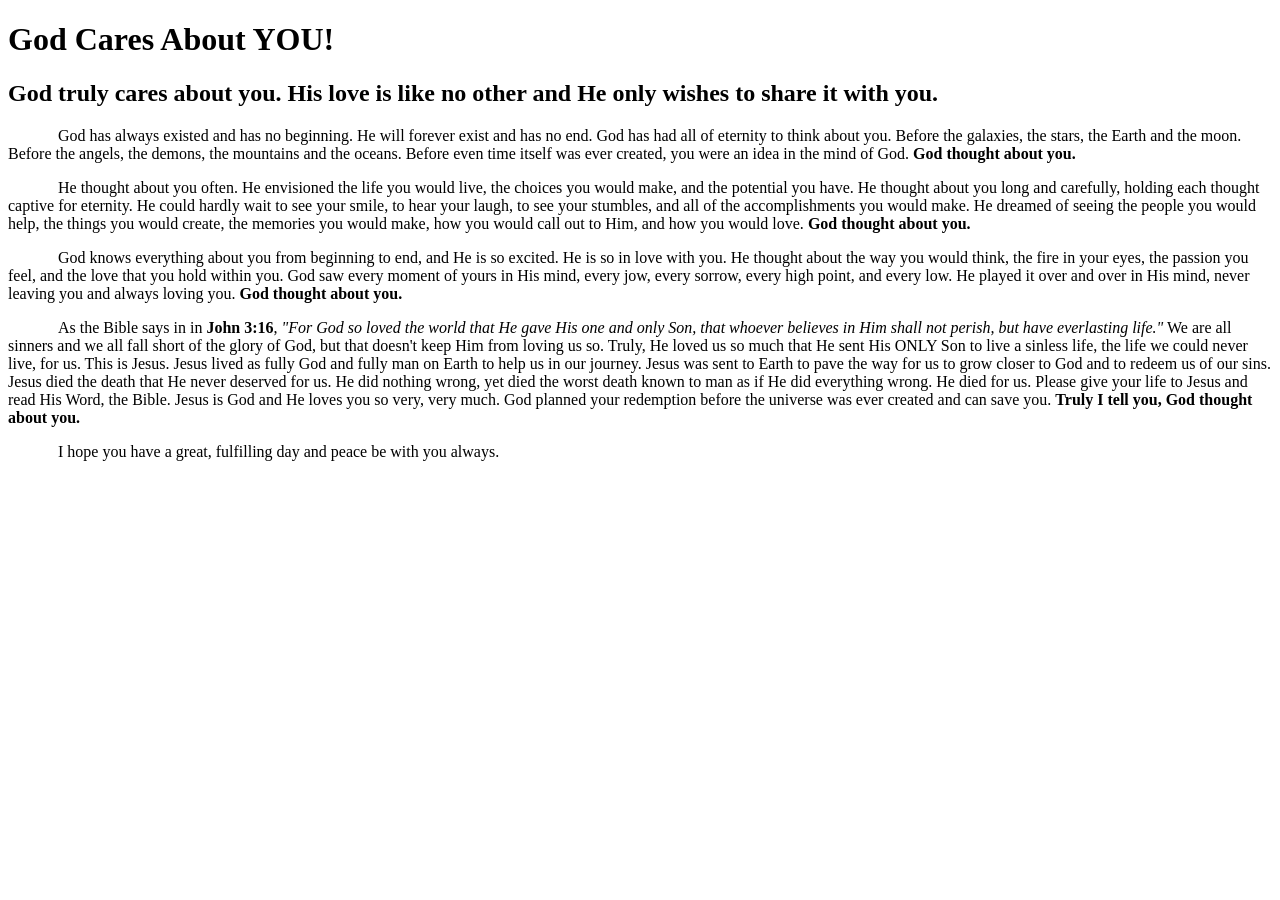
==== index.html @ 5eccd260 "Update index.html" ====
<!doctype html>
<html>
  <head>
    <title>God Cares About YOU!</title>
    <link rel="stylesheet" type="text/css" href="fancy.css">
  </head>
  <body>
    <h1>God Cares About YOU!</h1>
    <p>
      <h2>God truly cares about you. His love is like no other and He only wishes to share it with you.</h2>
    </p>
    <p style="text-indent: 50px;">
      God has always existed and has no beginning. He will forever exist and has no end. God
      has had all of eternity to think about you. Before the galaxies, the stars, the Earth and the moon. Before
      the angels, the demons, the mountains and the oceans. Before even time itself was ever created, you were
      an idea in the mind of God. <b>God thought about you.</b>
    </p>
    <p style="text-indent: 50px;">
      He thought about you often. He envisioned the life you would live, the choices you would make, 
      and the potential you have. He thought about you long and carefully, holding each thought captive for
      eternity. He could hardly wait to see your smile, to hear your laugh, to see your stumbles,
      and all of the accomplishments you would make. He dreamed of seeing the people you would
      help, the things you would create, the memories you would make, how you would call out to Him, 
      and how you would love. <b>God thought about you.</b>
    </p>
    <p style="text-indent: 50px;">
      God knows everything about you from beginning to end, and He is so excited. He is so in love with you.
      He thought about the way you would think, the fire in your eyes, the passion you feel,
      and the love that you hold within you. God saw every moment of yours in His mind, every jow, every sorrow,
      every high point, and every low. He played it over and over in His mind, never leaving you
      and always loving you. <b>God thought about you.</b>
    </p>
    <p style="text-indent: 50px;">
      As the Bible says in in <b>John 3:16</b>, <i>"For God so loved the world that He gave His one and only Son, 
      that whoever believes in Him shall not perish, but have everlasting life."</i> We are all sinners and we
      all fall short of the glory of God, but that doesn't keep Him from loving us so. Truly, He loved us so
      much that He sent His ONLY Son to live a sinless life, the life we could never live, for us. This is Jesus.
      Jesus lived as fully God and fully man on Earth to help us in our journey. Jesus was sent to Earth to pave
      the way for us to grow closer to God and to redeem us of our sins. Jesus died the death that He never
      deserved for us. He did nothing wrong, yet died the worst death known to man as if He did everything wrong. He
      died for us. Please give your life to Jesus and read His Word, the Bible. Jesus is God and He loves you
      so very, very much. God planned your redemption before the universe was ever created and can save you.
      <b>Truly I tell you, God thought about you.</b>
    </p>
    <p style="text-indent: 50px;">
      I hope you have a great, fulfilling day and peace be with you always.
    </p>
  </body>
</html>
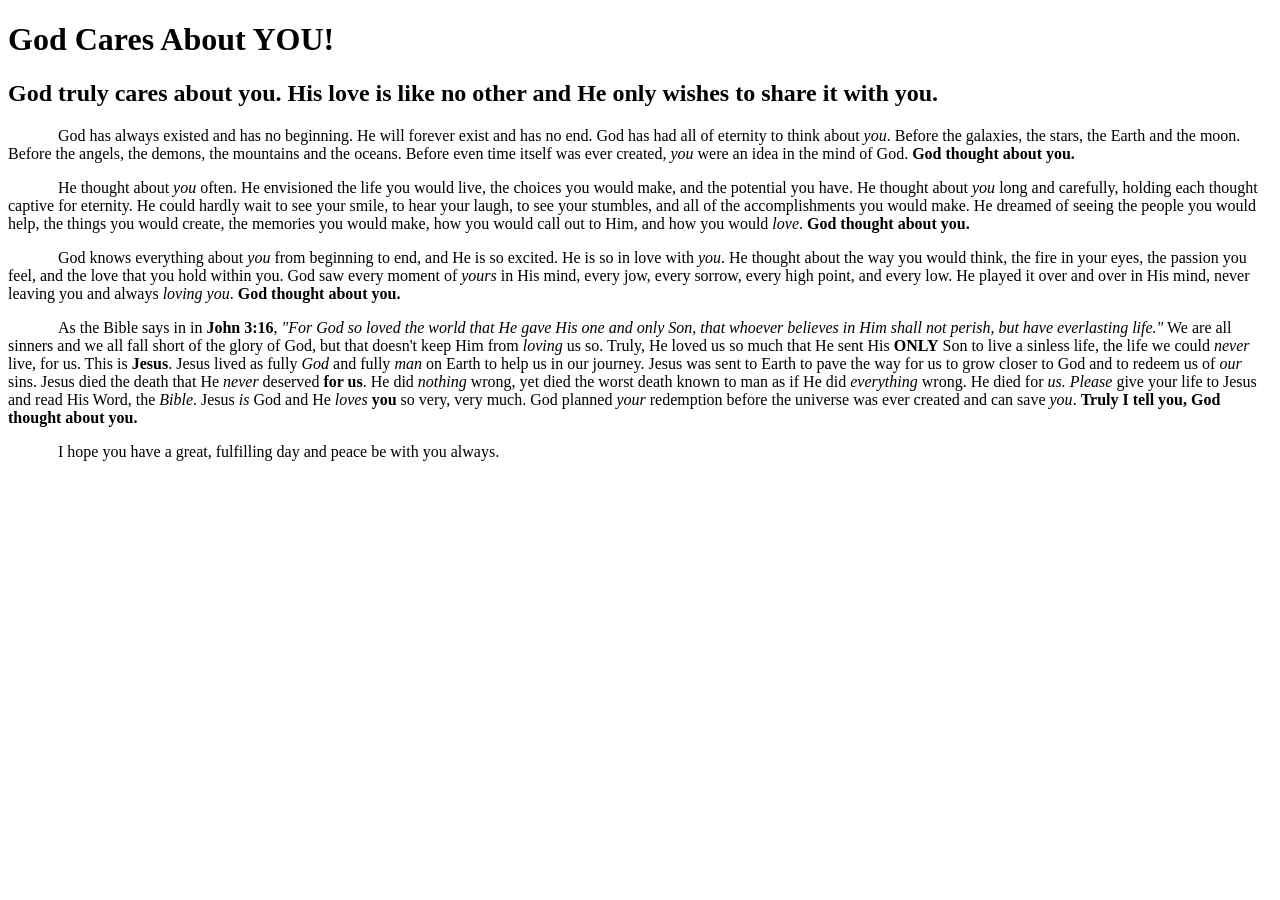
==== commit b26d13ff: "Update index.html" ====
--- a/index.html
+++ b/index.html
@@ -11,35 +11,35 @@
     </p>
     <p style="text-indent: 50px;">
       God has always existed and has no beginning. He will forever exist and has no end. God
-      has had all of eternity to think about you. Before the galaxies, the stars, the Earth and the moon. Before
-      the angels, the demons, the mountains and the oceans. Before even time itself was ever created, you were
+      has had all of eternity to think about <i>you</i>. Before the galaxies, the stars, the Earth and the moon. Before
+      the angels, the demons, the mountains and the oceans. Before even time itself was ever created, <i>you</i> were
       an idea in the mind of God. <b>God thought about you.</b>
     </p>
     <p style="text-indent: 50px;">
-      He thought about you often. He envisioned the life you would live, the choices you would make, 
-      and the potential you have. He thought about you long and carefully, holding each thought captive for
+      He thought about <i>you</i> often. He envisioned the life you would live, the choices you would make, 
+      and the potential you have. He thought about <i>you</i> long and carefully, holding each thought captive for
       eternity. He could hardly wait to see your smile, to hear your laugh, to see your stumbles,
       and all of the accomplishments you would make. He dreamed of seeing the people you would
       help, the things you would create, the memories you would make, how you would call out to Him, 
-      and how you would love. <b>God thought about you.</b>
+      and how you would <i>love</i>. <b>God thought about you.</b>
     </p>
     <p style="text-indent: 50px;">
-      God knows everything about you from beginning to end, and He is so excited. He is so in love with you.
+      God knows everything about <i>you</i> from beginning to end, and He is so excited. He is so in love with <i>you</i>.
       He thought about the way you would think, the fire in your eyes, the passion you feel,
-      and the love that you hold within you. God saw every moment of yours in His mind, every jow, every sorrow,
+      and the love that you hold within you. God saw every moment of <i>yours</i> in His mind, every jow, every sorrow,
       every high point, and every low. He played it over and over in His mind, never leaving you
-      and always loving you. <b>God thought about you.</b>
+      and always <i>loving you</i>. <b>God thought about you.</b>
     </p>
     <p style="text-indent: 50px;">
       As the Bible says in in <b>John 3:16</b>, <i>"For God so loved the world that He gave His one and only Son, 
       that whoever believes in Him shall not perish, but have everlasting life."</i> We are all sinners and we
-      all fall short of the glory of God, but that doesn't keep Him from loving us so. Truly, He loved us so
-      much that He sent His ONLY Son to live a sinless life, the life we could never live, for us. This is Jesus.
-      Jesus lived as fully God and fully man on Earth to help us in our journey. Jesus was sent to Earth to pave
-      the way for us to grow closer to God and to redeem us of our sins. Jesus died the death that He never
-      deserved for us. He did nothing wrong, yet died the worst death known to man as if He did everything wrong. He
-      died for us. Please give your life to Jesus and read His Word, the Bible. Jesus is God and He loves you
-      so very, very much. God planned your redemption before the universe was ever created and can save you.
+      all fall short of the glory of God, but that doesn't keep Him from <i>loving</i> us so. Truly, He loved us so
+      much that He sent His <b>ONLY</b> Son to live a sinless life, the life we could <i>never</i> live, for us. This is <b>Jesus</b>.
+      Jesus lived as fully <i>God</i> and fully <i>man</i> on Earth to help us in our journey. Jesus was sent to Earth to pave
+      the way for us to grow closer to God and to redeem us of <i>our</i> sins. Jesus died the death that He <i>never</i>
+      deserved <b>for us</b>. He did <i>nothing</i> wrong, yet died the worst death known to man as if He did <i>everything</i> wrong. He
+      died for <i>us. Please</i> give your life to Jesus and read His Word, the <i>Bible</i>. Jesus <i>is</i> God and He <i>loves</i> <b>you</b>
+      so very, very much. God planned <i>your</i> redemption before the universe was ever created and can save <i>you</i>.
       <b>Truly I tell you, God thought about you.</b>
     </p>
     <p style="text-indent: 50px;">
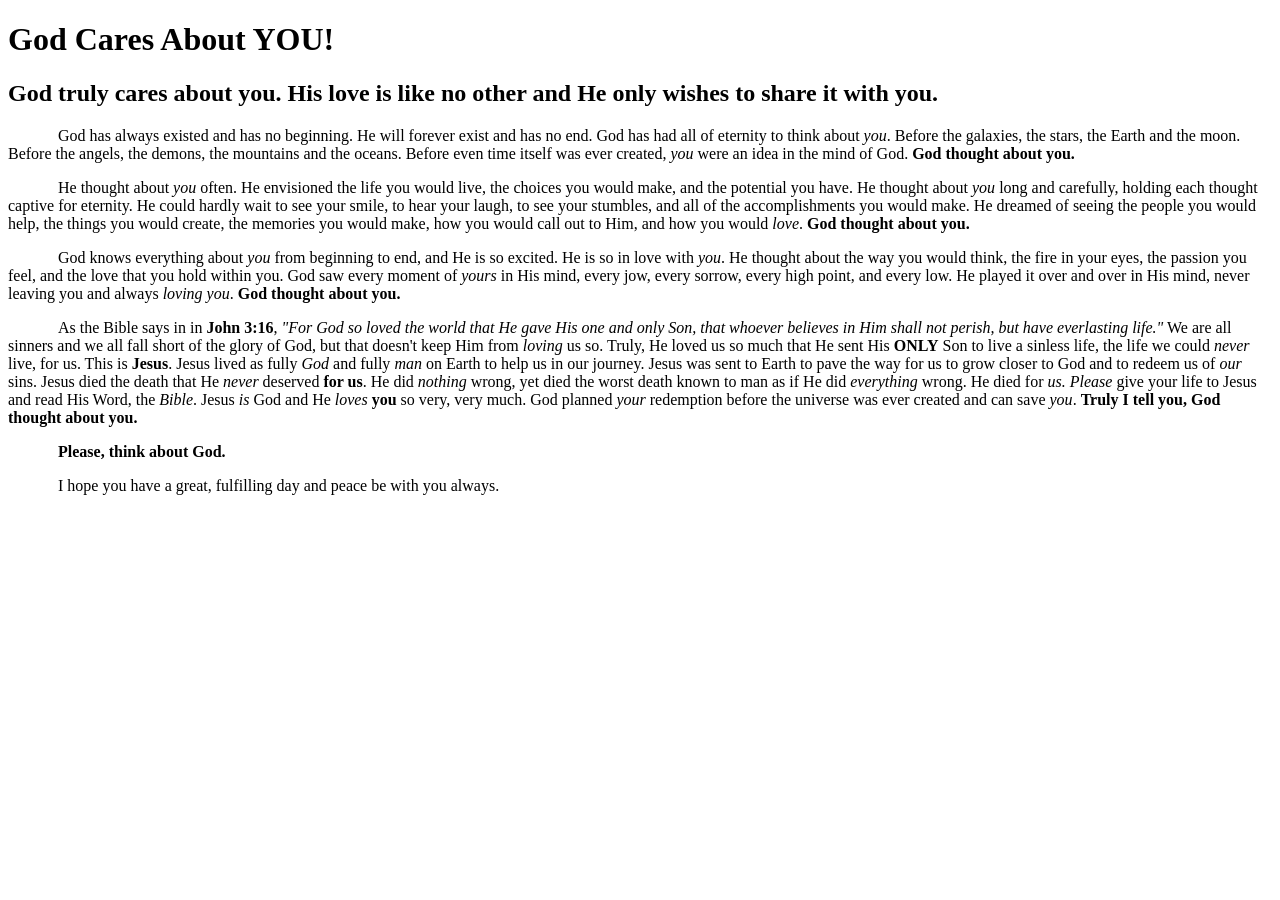
==== commit c0437cce: "Update index.html" ====
--- a/index.html
+++ b/index.html
@@ -43,6 +43,9 @@
       <b>Truly I tell you, God thought about you.</b>
     </p>
     <p style="text-indent: 50px;">
+      <b>Please, think about God.</b>
+    </p>
+    <p style="text-indent: 50px;">
       I hope you have a great, fulfilling day and peace be with you always.
     </p>
   </body>
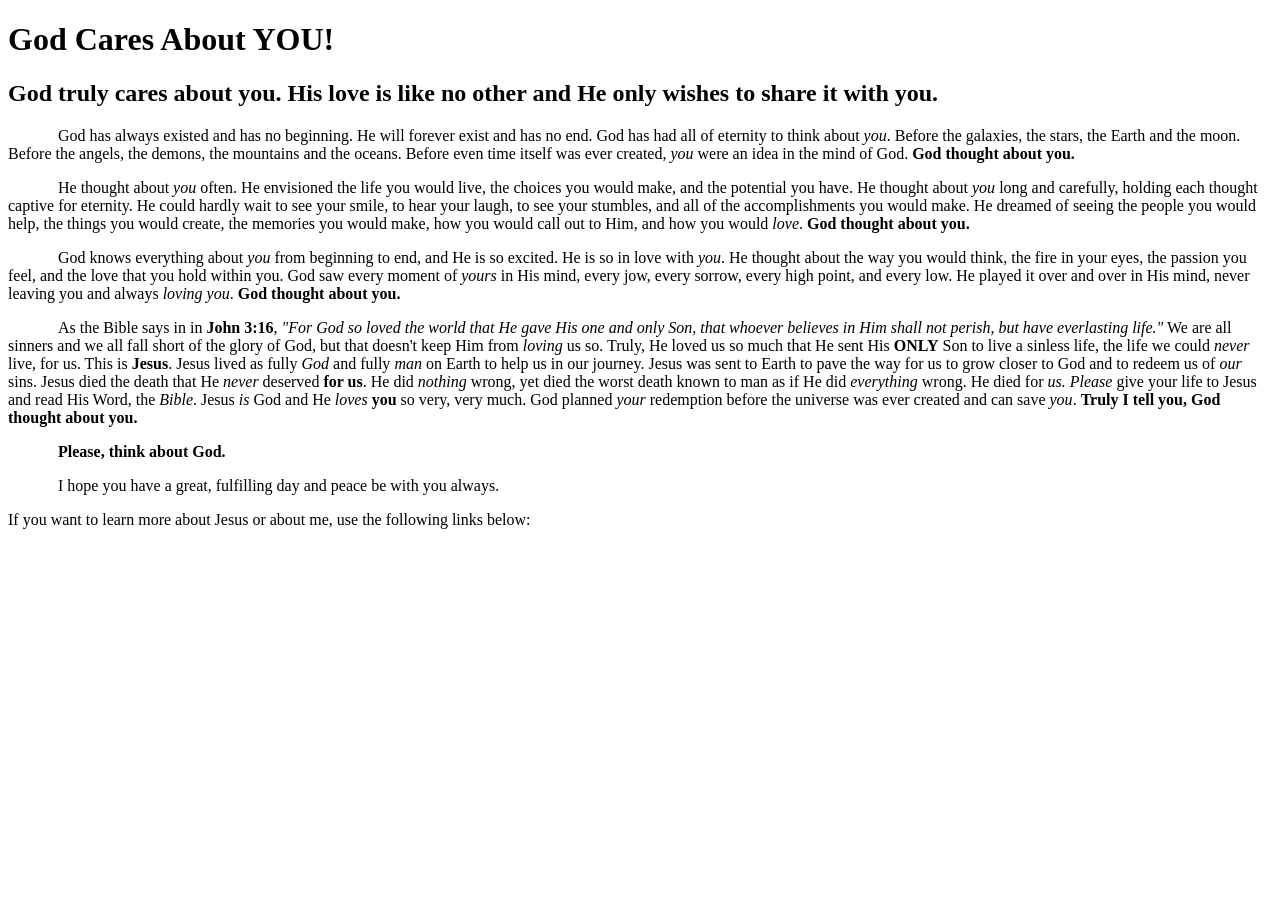
==== commit dac185d0: "Update index.html" ====
--- a/index.html
+++ b/index.html
@@ -48,5 +48,8 @@
     <p style="text-indent: 50px;">
       I hope you have a great, fulfilling day and peace be with you always.
     </p>
+    <p>
+      If you want to learn more about Jesus or about me, use the following links below:
+    </p>
   </body>
 </html>
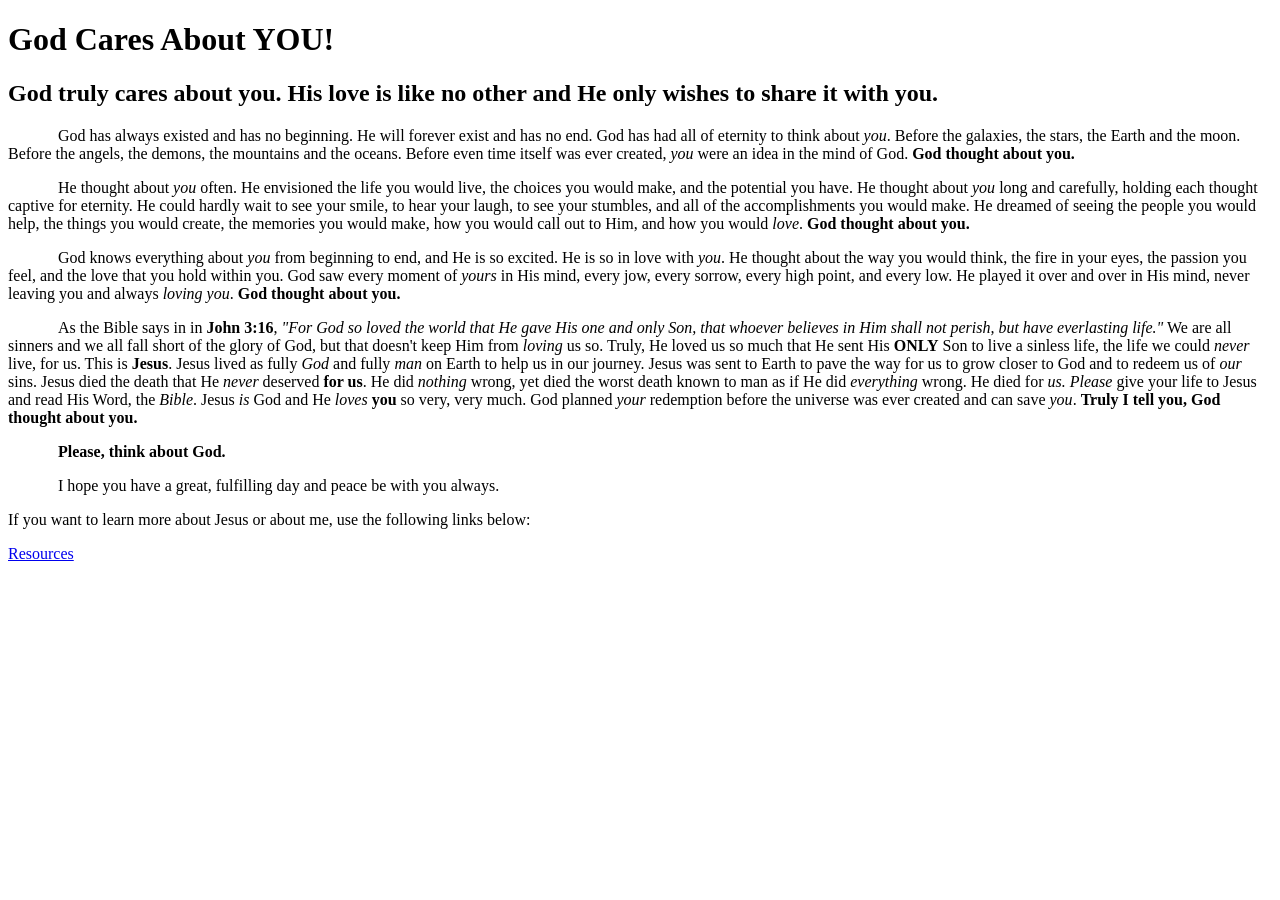
==== commit 7afa1799: "Update index.html" ====
--- a/index.html
+++ b/index.html
@@ -51,5 +51,6 @@
     <p>
       If you want to learn more about Jesus or about me, use the following links below:
     </p>
+    <a href="https://kadynw.github.io/bible-verses/about.html">Resources</a>
   </body>
 </html>
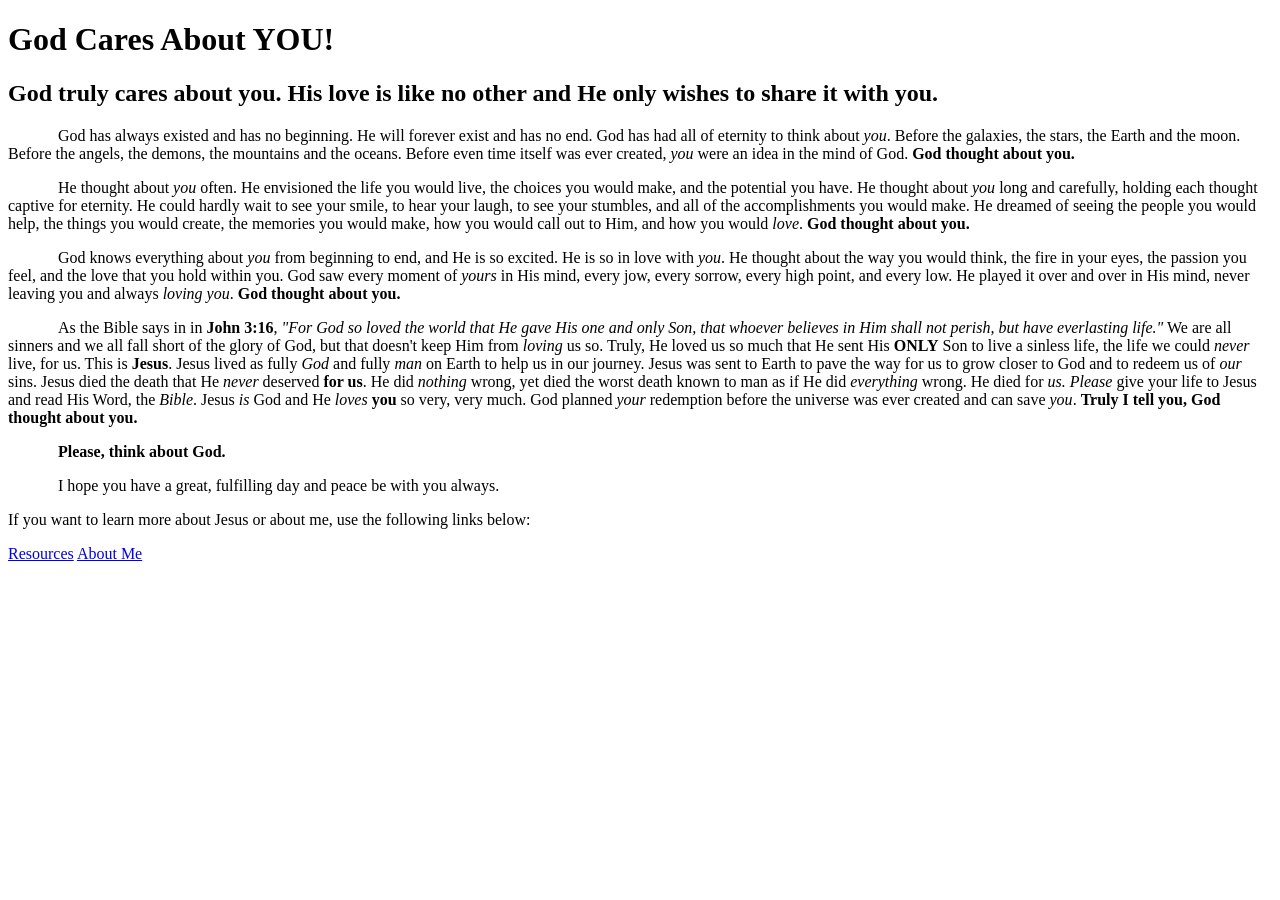
==== commit 28874b65: "Update index.html" ====
--- a/index.html
+++ b/index.html
@@ -52,5 +52,6 @@
       If you want to learn more about Jesus or about me, use the following links below:
     </p>
     <a href="https://kadynw.github.io/bible-verses/about.html">Resources</a>
+    <a href="https://kadynw.github.io/bible-verses/resume.html">About Me</a>
   </body>
 </html>
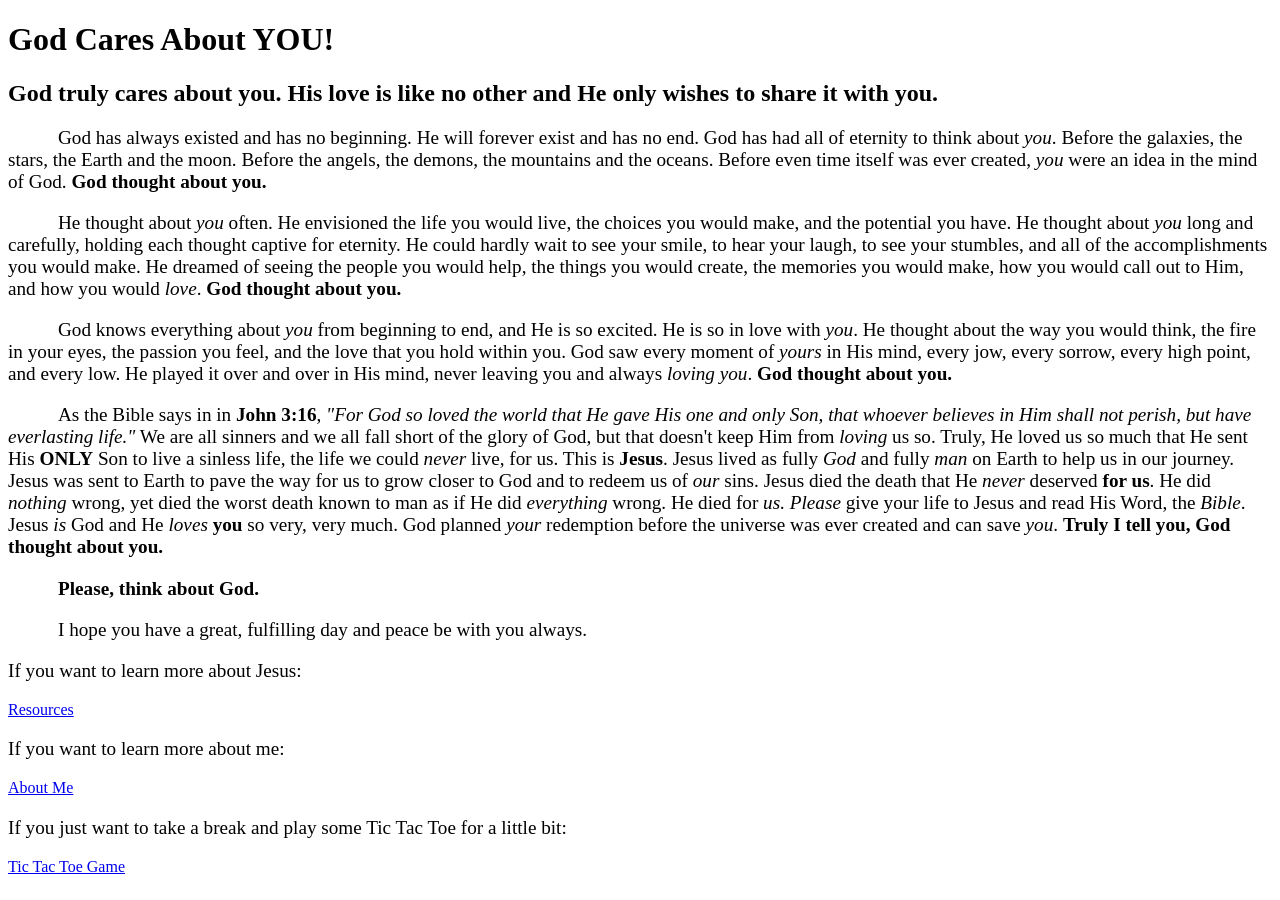
==== commit ad91d1dc: "Update index.html" ====
--- a/index.html
+++ b/index.html
@@ -48,10 +48,11 @@
     <p style="text-indent: 50px;">
       I hope you have a great, fulfilling day and peace be with you always.
     </p>
-    <p>
-      If you want to learn more about Jesus or about me, use the following links below:
-    </p>
+    <p>If you want to learn more about Jesus:</p>
     <a href="https://kadynw.github.io/bible-verses/about.html">Resources</a>
+    <p>If you want to learn more about me:</p>
     <a href="https://kadynw.github.io/bible-verses/resume.html">About Me</a>
+    <p>If you just want to take a break and play some Tic Tac Toe for a little bit:</p>
+    <a href="https://kadynw.github.io/bible-verses/tictactoe.html">Tic Tac Toe Game</a>
   </body>
 </html>
--- a/fancy.css
+++ b/fancy.css
@@ -0,0 +1,13 @@
+/* id-based rule */
+#bold { 
+	font-weight: bold;
+}
+/* class-based rule */
+.red { 
+	color: red;
+}
+
+/* element-based or tag-based rule */
+p {
+	font-size: 1.2em;
+}
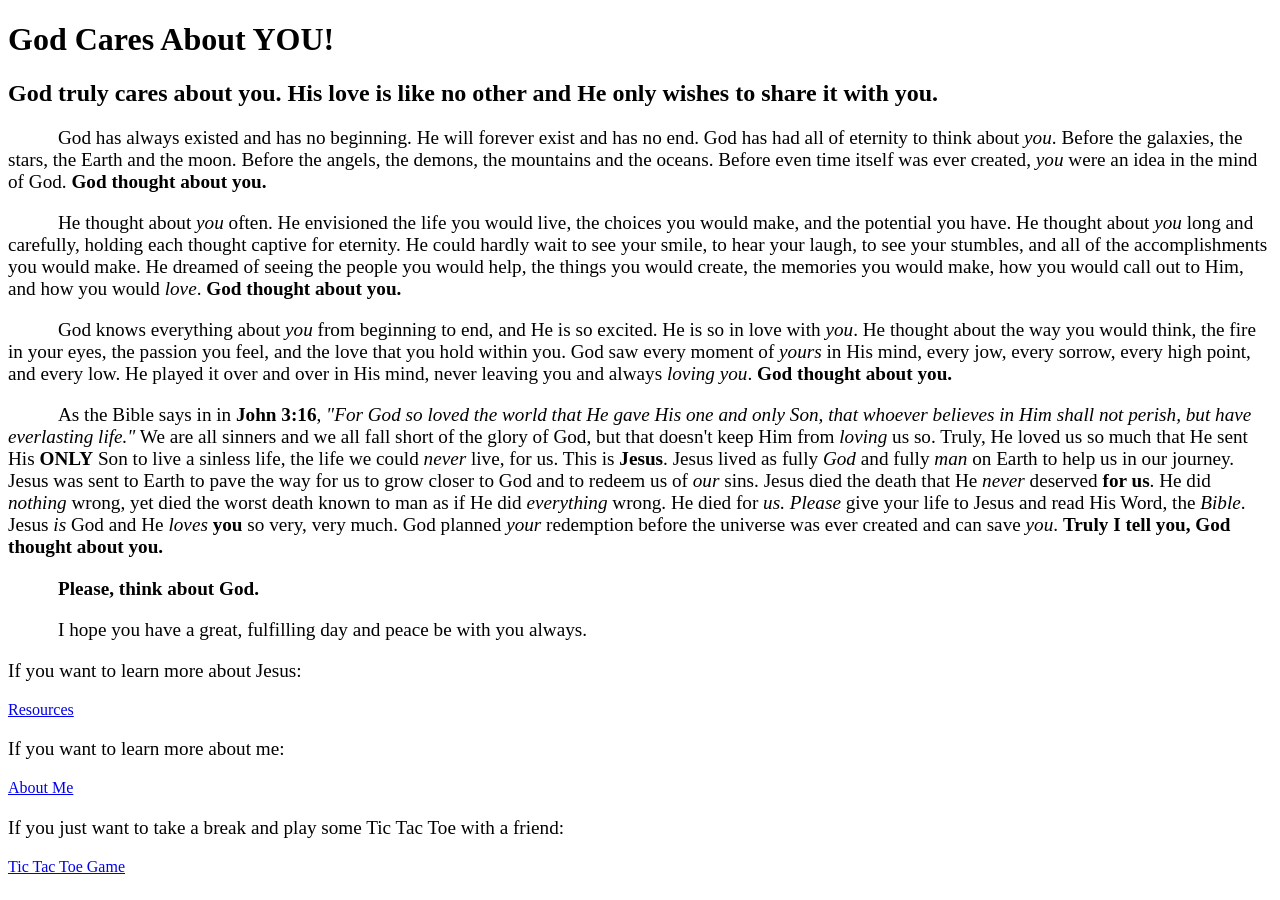
==== commit 692ffe38: "Update index.html" ====
--- a/index.html
+++ b/index.html
@@ -52,7 +52,7 @@
     <a href="https://kadynw.github.io/bible-verses/about.html">Resources</a>
     <p>If you want to learn more about me:</p>
     <a href="https://kadynw.github.io/bible-verses/resume.html">About Me</a>
-    <p>If you just want to take a break and play some Tic Tac Toe for a little bit:</p>
+    <p>If you just want to take a break and play some Tic Tac Toe with a friend:</p>
     <a href="https://kadynw.github.io/bible-verses/tictactoe.html">Tic Tac Toe Game</a>
   </body>
 </html>
